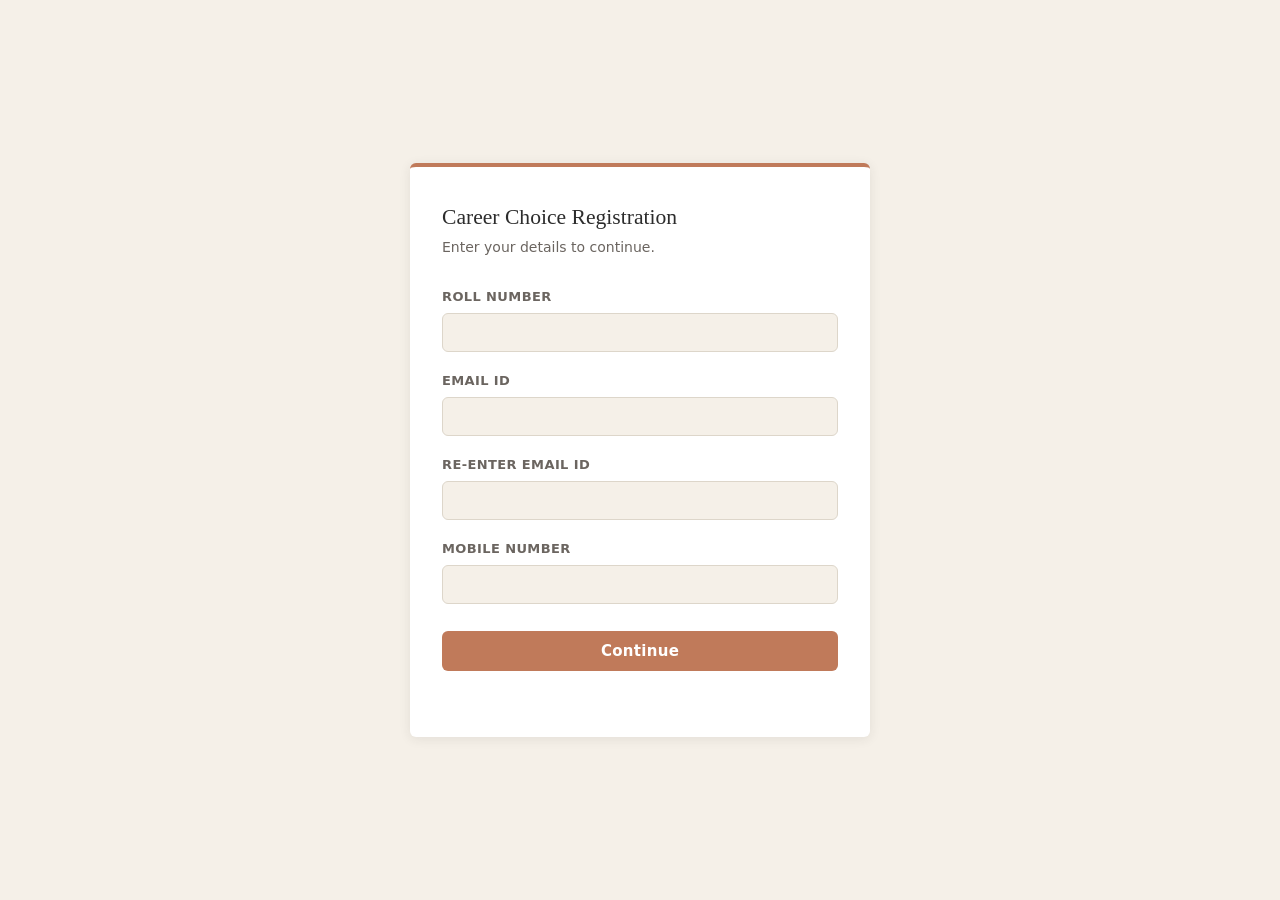
==== index.html @ d34d658c "Add files via upload" ====
<!DOCTYPE html>
<html lang="en">
<head>
  <meta charset="UTF-8">
  <title>Career Choice Registration</title>
  <link rel="stylesheet" href="index.css">
</head>
<body>
  <div class="card">
    <div class="page-header">
      <h1>Career Choice Registration</h1>
      <p class="subtitle">Enter your details to continue.</p>
    </div>

    <form id="loginForm">
      <div class="field">
        <label for="roll_number">Roll Number</label>
        <input type="text" id="roll_number" required>
      </div>
      <div class="field">
        <label for="email">Email ID</label>
        <input type="email" id="email" required>
      </div>
      <div class="field">
        <label for="email_confirm">Re-enter Email ID</label>
        <input type="email" id="email_confirm" required>
      </div>
      <div class="field">
        <label for="mobile">Mobile Number</label>
        <input type="tel" id="mobile" required>
      </div>
      <button type="submit" class="btn-primary">Continue</button>
    </form>

    <p id="msg"></p>
  </div>

  <script>
    const SUPABASE_FUNC_URL = "https://nzpfljvuxqxijrvcmfao.supabase.co/functions/v1";
    const ANON_KEY = "eyJhbGciOiJIUzI1NiIsInR5cCI6IkpXVCJ9.eyJpc3MiOiJzdXBhYmFzZSIsInJlZiI6Im56cGZsanZ1eHF4aWpydmNtZmFvIiwicm9sZSI6ImFub24iLCJpYXQiOjE3ODQyOTI5MjYsImV4cCI6MjA5OTg2ODkyNn0.MAVZSQNgGleXA-5NUONkiJuMtwHu5Oq8yPuc5s8eKDQ";

    document.getElementById("loginForm").addEventListener("submit", async function(e) {
      e.preventDefault();
      const msg = document.getElementById("msg");
      msg.textContent = "";

      const roll_number = document.getElementById("roll_number").value.trim();
      const email = document.getElementById("email").value.trim();
      const email_confirm = document.getElementById("email_confirm").value.trim();
      const mobile = document.getElementById("mobile").value.trim();

      if (email !== email_confirm) {
        msg.textContent = "Email IDs do not match.";
        return;
      }

      msg.style.color = "black";
      msg.textContent = "Please wait...";

      try {
        const res = await fetch(`${SUPABASE_FUNC_URL}/lookup-student`, {
          method: "POST",
          headers: { "Content-Type": "application/json", "apikey": ANON_KEY },
          body: JSON.stringify({ roll_number, email }),
        });
        const data = await res.json();

        if (!res.ok) {
          msg.style.color = "red";
          msg.textContent = data.error || "Something went wrong.";
          return;
        }

        // Store session data
        sessionStorage.setItem("roll_number", roll_number);
        sessionStorage.setItem("email", email);
        sessionStorage.setItem("mobile", mobile);
        sessionStorage.setItem("student", JSON.stringify(data.student));

        if (data.status === "new") {
          // Send OTP then go to verify page
          const otpRes = await fetch(`${SUPABASE_FUNC_URL}/send-otp`, {
            method: "POST",
            headers: { "Content-Type": "application/json", "apikey": ANON_KEY },
            body: JSON.stringify({ roll_number, email, purpose: "register" }),
          });
          const otpData = await otpRes.json();
          if (!otpRes.ok) {
            msg.style.color = "red";
            msg.textContent = otpData.error || "Failed to send OTP.";
            return;
          }
          sessionStorage.setItem("purpose", "register");
          window.location.href = "verify.html";

        } else if (data.status === "registered") {
          // Already registered — go to status page
          sessionStorage.setItem("contact", JSON.stringify(data.contact));
          sessionStorage.setItem("choice", JSON.stringify(data.choice));
          window.location.href = "status.html";
        }

      } catch (err) {
        msg.style.color = "red";
        msg.textContent = "Network error. Please try again.";
      }
    });
  </script>
</body>
</html>
---- index.css ----
/* ============================================================
   index.css — Career Choice Registration (Entry Page)
   Palette: cream / charcoal / clay  |  Georgia + system-ui
   ============================================================ */

/* ── Reset & Base ── */
*, *::before, *::after {
  box-sizing: border-box;
  margin: 0;
  padding: 0;
}

:root {
  --cream:      #F5F0E8;
  --surface:    #FFFFFF;
  --charcoal:   #2C2C2C;
  --clay:       #C07A5A;
  --clay-dark:  #9E5E3F;
  --muted:      #6B6560;
  --border:     #DDD6CA;
  --error:      #B34040;
  --success:    #3A7D5A;
  --radius:     6px;
  --font-serif: Georgia, 'Times New Roman', serif;
  --font-body:  'Calibri', 'Segoe UI', system-ui, sans-serif;
}

body {
  background-color: var(--cream);
  color: var(--charcoal);
  font-family: var(--font-body);
  font-size: 15px;
  line-height: 1.6;
  min-height: 100vh;
  display: flex;
  flex-direction: column;
  align-items: center;
  justify-content: center;
  padding: 2rem 1rem;
}

/* ── Card ── */
.card {
  background: var(--surface);
  border-radius: var(--radius);
  border-top: 4px solid var(--clay);
  box-shadow: 0 2px 12px rgba(44, 44, 44, 0.09);
  width: 100%;
  max-width: 460px;
  padding: 2.25rem 2rem 2rem;
}

/* ── Page Header ── */
.page-header {
  margin-bottom: 1.75rem;
}

.page-header h1 {
  font-family: var(--font-serif);
  font-size: 1.35rem;
  font-weight: normal;
  color: var(--charcoal);
  line-height: 1.3;
}

.page-header p.subtitle {
  font-size: 0.875rem;
  color: var(--muted);
  margin-top: 0.3rem;
}

/* ── Form Fields ── */
.field {
  margin-bottom: 1.15rem;
}

.field label {
  display: block;
  font-size: 0.8125rem;
  font-weight: 600;
  letter-spacing: 0.03em;
  color: var(--muted);
  text-transform: uppercase;
  margin-bottom: 0.35rem;
}

.field input {
  width: 100%;
  padding: 0.6rem 0.75rem;
  border: 1.5px solid var(--border);
  border-radius: var(--radius);
  font-family: var(--font-body);
  font-size: 0.9375rem;
  color: var(--charcoal);
  background: var(--cream);
  transition: border-color 0.15s ease;
  outline: none;
}

.field input:focus {
  border-color: var(--clay);
  background: #fff;
}

/* ── Button ── */
.btn-primary {
  display: inline-block;
  width: 100%;
  margin-top: 0.5rem;
  padding: 0.7rem 1rem;
  background: var(--clay);
  color: #fff;
  font-family: var(--font-body);
  font-size: 0.9375rem;
  font-weight: 600;
  border: none;
  border-radius: var(--radius);
  cursor: pointer;
  letter-spacing: 0.02em;
  transition: background 0.15s ease;
}

.btn-primary:hover {
  background: var(--clay-dark);
}

/* ── Status Message ── */
#msg {
  margin-top: 0.85rem;
  font-size: 0.875rem;
  min-height: 1.25rem;
  color: var(--error);
}

#msg.success {
  color: var(--success);
}

#msg.info {
  color: var(--muted);
}

/* ── Footer hint ── */
.card-footer {
  margin-top: 1.25rem;
  padding-top: 1rem;
  border-top: 1px solid var(--border);
  font-size: 0.8125rem;
  color: var(--muted);
  text-align: center;
}
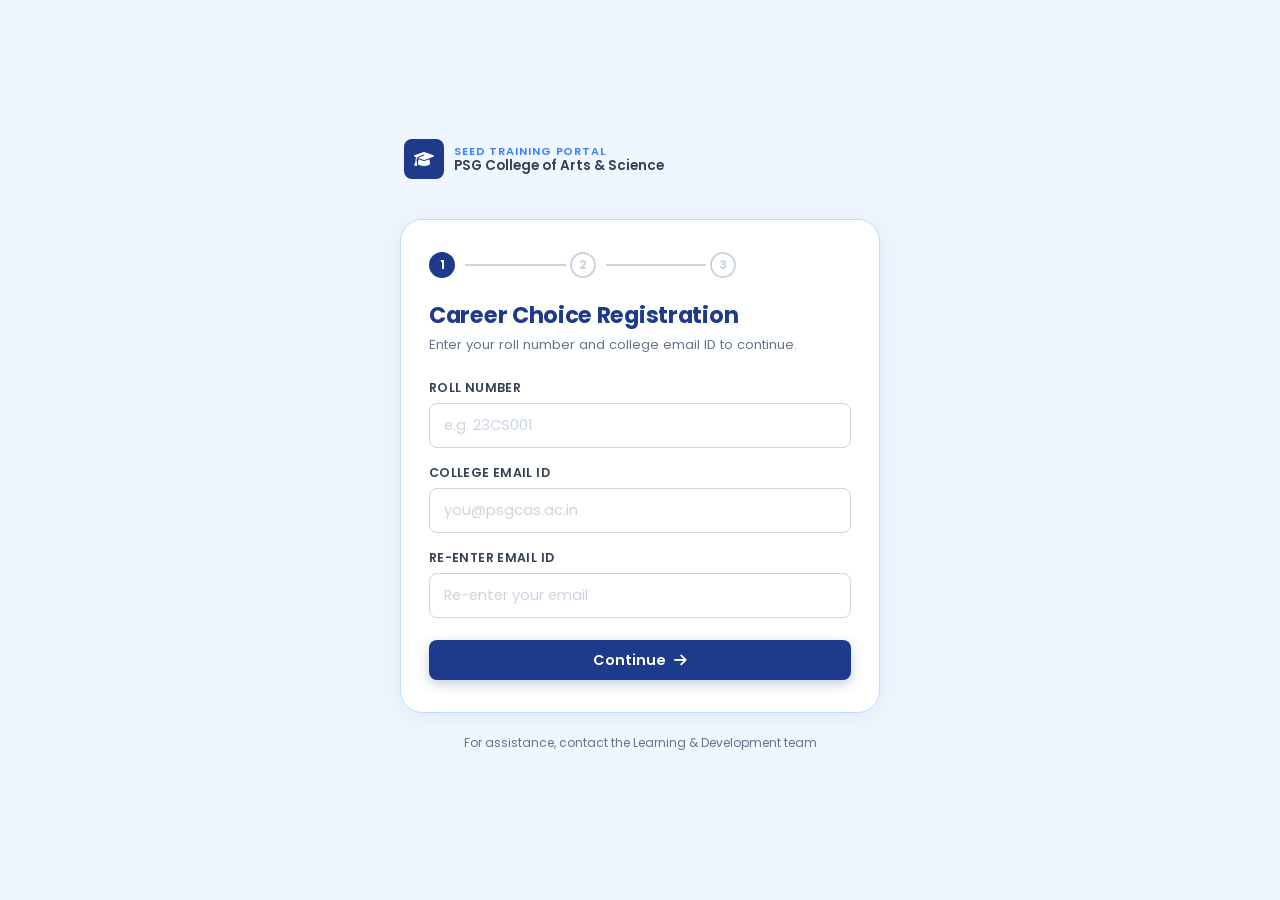
==== commit b9f86cf8: "Update index.html" ====
--- a/index.html
+++ b/index.html
@@ -2,63 +2,166 @@
 <html lang="en">
 <head>
   <meta charset="UTF-8">
-  <title>Career Choice Registration</title>
-  <link rel="stylesheet" href="index.css">
+  <meta name="viewport" content="width=device-width, initial-scale=1.0">
+  <title>Career Choice Registration — SEED Portal</title>
+  <link rel="stylesheet" href="https://cdnjs.cloudflare.com/ajax/libs/font-awesome/6.4.0/css/all.min.css">
+  <link rel="stylesheet" href="portal.css">
 </head>
 <body>
-  <div class="card">
-    <div class="page-header">
-      <h1>Career Choice Registration</h1>
-      <p class="subtitle">Enter your details to continue.</p>
-    </div>
-
-    <form id="loginForm">
+
+  <div class="page-wrapper">
+
+    <!-- Portal badge -->
+    <div style="display:flex; align-items:center; gap:10px; padding: 0 4px;">
+      <div class="portal-badge">
+        <div class="badge-icon"><i class="fas fa-graduation-cap"></i></div>
+        <div class="badge-text">
+          <span>SEED Training Portal</span>
+          <span>PSG College of Arts &amp; Science</span>
+        </div>
+      </div>
+    </div>
+
+    <!-- Step 1: Roll Number + Email -->
+    <div class="card" id="step1">
+      <!-- Step indicator -->
+      <div class="step-indicator">
+        <div class="step">
+          <div class="step-dot active" id="dot1">1</div>
+          <div class="step-line" id="line1"></div>
+        </div>
+        <div class="step">
+          <div class="step-dot" id="dot2">2</div>
+          <div class="step-line" id="line2"></div>
+        </div>
+        <div class="step">
+          <div class="step-dot" id="dot3">3</div>
+        </div>
+      </div>
+
+      <div class="page-title">Career Choice Registration</div>
+      <div class="page-subtitle">Enter your roll number and college email ID to continue.</div>
+
       <div class="field">
         <label for="roll_number">Roll Number</label>
-        <input type="text" id="roll_number" required>
-      </div>
-      <div class="field">
-        <label for="email">Email ID</label>
-        <input type="email" id="email" required>
-      </div>
+        <input type="text" id="roll_number" placeholder="e.g. 23CS001" autocomplete="off" spellcheck="false">
+      </div>
+
+      <div class="field">
+        <label for="email">College Email ID</label>
+        <input type="email" id="email" placeholder="you@psgcas.ac.in" autocomplete="off">
+      </div>
+
       <div class="field">
         <label for="email_confirm">Re-enter Email ID</label>
-        <input type="email" id="email_confirm" required>
-      </div>
+        <input type="email" id="email_confirm" placeholder="Re-enter your email" autocomplete="off">
+      </div>
+
+      <div id="step1Msg" class="msg"></div>
+
+      <div class="btn-group">
+        <button class="btn btn-primary" onclick="handleStep1()" id="step1Btn">
+          Continue <i class="fas fa-arrow-right"></i>
+        </button>
+      </div>
+    </div>
+
+    <!-- Step 2: Mobile (only for new students) -->
+    <div class="card" id="step2" style="display:none;">
+      <div class="step-indicator">
+        <div class="step">
+          <div class="step-dot done"><i class="fas fa-check" style="font-size:0.6rem;"></i></div>
+          <div class="step-line done"></div>
+        </div>
+        <div class="step">
+          <div class="step-dot active">2</div>
+          <div class="step-line" id="line2b"></div>
+        </div>
+        <div class="step">
+          <div class="step-dot" id="dot3b">3</div>
+        </div>
+      </div>
+
+      <div class="page-title">Mobile Number</div>
+      <div class="page-subtitle">We'll send a one-time password to your college email to verify your identity.</div>
+
       <div class="field">
         <label for="mobile">Mobile Number</label>
-        <input type="tel" id="mobile" required>
-      </div>
-      <button type="submit" class="btn-primary">Continue</button>
-    </form>
-
-    <p id="msg"></p>
-  </div>
+        <input type="tel" id="mobile" placeholder="10-digit mobile number" maxlength="10" autocomplete="off">
+      </div>
+
+      <div id="step2Msg" class="msg"></div>
+
+      <div class="btn-group">
+        <button class="btn btn-primary" onclick="handleStep2()" id="step2Btn">
+          Send OTP <i class="fas fa-paper-plane"></i>
+        </button>
+        <button class="btn btn-secondary" onclick="goBack(1)">
+          <i class="fas fa-arrow-left"></i> Back
+        </button>
+      </div>
+    </div>
+
+    <div class="portal-footer">
+      For assistance, contact the Learning &amp; Development team
+    </div>
+
+  </div><!-- /page-wrapper -->
 
   <script>
     const SUPABASE_FUNC_URL = "https://nzpfljvuxqxijrvcmfao.supabase.co/functions/v1";
     const ANON_KEY = "eyJhbGciOiJIUzI1NiIsInR5cCI6IkpXVCJ9.eyJpc3MiOiJzdXBhYmFzZSIsInJlZiI6Im56cGZsanZ1eHF4aWpydmNtZmFvIiwicm9sZSI6ImFub24iLCJpYXQiOjE3ODQyOTI5MjYsImV4cCI6MjA5OTg2ODkyNn0.MAVZSQNgGleXA-5NUONkiJuMtwHu5Oq8yPuc5s8eKDQ";
 
-    document.getElementById("loginForm").addEventListener("submit", async function(e) {
-      e.preventDefault();
-      const msg = document.getElementById("msg");
-      msg.textContent = "";
-
-      const roll_number = document.getElementById("roll_number").value.trim();
-      const email = document.getElementById("email").value.trim();
-      const email_confirm = document.getElementById("email_confirm").value.trim();
-      const mobile = document.getElementById("mobile").value.trim();
-
+    // ── Helpers ──────────────────────────────────────────────
+    function showMsg(id, type, text) {
+      const el = document.getElementById(id);
+      el.className = `msg ${type} show`;
+      el.innerHTML = text;
+    }
+
+    function clearMsg(id) {
+      const el = document.getElementById(id);
+      el.className = "msg";
+      el.textContent = "";
+    }
+
+    function setLoading(btnId, loading, defaultHTML) {
+      const btn = document.getElementById(btnId);
+      if (loading) {
+        btn.disabled = true;
+        btn.innerHTML = '<span class="btn-spinner"></span> Please wait…';
+      } else {
+        btn.disabled = false;
+        btn.innerHTML = defaultHTML;
+      }
+    }
+
+    function goBack(step) {
+      if (step === 1) {
+        document.getElementById("step2").style.display = "none";
+        document.getElementById("step1").style.display = "block";
+      }
+    }
+
+    // ── Step 1: lookup student ───────────────────────────────
+    async function handleStep1() {
+      clearMsg("step1Msg");
+
+      const roll_number = document.getElementById("roll_number").value.trim().toUpperCase();
+      const email       = document.getElementById("email").value.trim().toLowerCase();
+      const email_confirm = document.getElementById("email_confirm").value.trim().toLowerCase();
+
+      if (!roll_number) { showMsg("step1Msg", "error", "Please enter your roll number."); return; }
+      if (!email)       { showMsg("step1Msg", "error", "Please enter your email ID."); return; }
       if (email !== email_confirm) {
-        msg.textContent = "Email IDs do not match.";
+        showMsg("step1Msg", "error", "Email IDs do not match. Please check and try again.");
         return;
       }
 
-      msg.style.color = "black";
-      msg.textContent = "Please wait...";
+      setLoading("step1Btn", true, 'Continue <i class="fas fa-arrow-right"></i>');
 
       try {
-        const res = await fetch(`${SUPABASE_FUNC_URL}/lookup-student`, {
+        const res  = await fetch(`${SUPABASE_FUNC_URL}/lookup-student`, {
           method: "POST",
           headers: { "Content-Type": "application/json", "apikey": ANON_KEY },
           body: JSON.stringify({ roll_number, email }),
@@ -66,45 +169,85 @@
         const data = await res.json();
 
         if (!res.ok) {
-          msg.style.color = "red";
-          msg.textContent = data.error || "Something went wrong.";
+          // data.error will contain "Roll number not found" or "Incorrect roll number or email ID"
+          showMsg("step1Msg", "error", `<i class="fas fa-circle-exclamation"></i>&nbsp; ${data.error || "Something went wrong."}`);
+          setLoading("step1Btn", false, 'Continue <i class="fas fa-arrow-right"></i>');
           return;
         }
 
-        // Store session data
+        // Persist core data
         sessionStorage.setItem("roll_number", roll_number);
         sessionStorage.setItem("email", email);
-        sessionStorage.setItem("mobile", mobile);
         sessionStorage.setItem("student", JSON.stringify(data.student));
 
-        if (data.status === "new") {
-          // Send OTP then go to verify page
-          const otpRes = await fetch(`${SUPABASE_FUNC_URL}/send-otp`, {
-            method: "POST",
-            headers: { "Content-Type": "application/json", "apikey": ANON_KEY },
-            body: JSON.stringify({ roll_number, email, purpose: "register" }),
-          });
-          const otpData = await otpRes.json();
-          if (!otpRes.ok) {
-            msg.style.color = "red";
-            msg.textContent = otpData.error || "Failed to send OTP.";
-            return;
-          }
-          sessionStorage.setItem("purpose", "register");
-          window.location.href = "verify.html";
-
-        } else if (data.status === "registered") {
-          // Already registered — go to status page
+        if (data.status === "registered") {
+          // Already has a choice → go to status page
           sessionStorage.setItem("contact", JSON.stringify(data.contact));
-          sessionStorage.setItem("choice", JSON.stringify(data.choice));
+          sessionStorage.setItem("choice",  JSON.stringify(data.choice));
           window.location.href = "status.html";
+
+        } else {
+          // New student (no email/choice saved yet) → collect mobile
+          document.getElementById("step1").style.display = "none";
+          document.getElementById("step2").style.display = "block";
+          setLoading("step1Btn", false, 'Continue <i class="fas fa-arrow-right"></i>');
         }
 
       } catch (err) {
-        msg.style.color = "red";
-        msg.textContent = "Network error. Please try again.";
-      }
+        showMsg("step1Msg", "error", '<i class="fas fa-wifi"></i>&nbsp; Network error. Please try again.');
+        setLoading("step1Btn", false, 'Continue <i class="fas fa-arrow-right"></i>');
+      }
+    }
+
+    // ── Step 2: send OTP ─────────────────────────────────────
+    async function handleStep2() {
+      clearMsg("step2Msg");
+
+      const mobile = document.getElementById("mobile").value.trim();
+      if (!mobile || mobile.length !== 10 || !/^\d+$/.test(mobile)) {
+        showMsg("step2Msg", "error", "Please enter a valid 10-digit mobile number.");
+        return;
+      }
+
+      setLoading("step2Btn", true, 'Send OTP <i class="fas fa-paper-plane"></i>');
+
+      const roll_number = sessionStorage.getItem("roll_number");
+      const email       = sessionStorage.getItem("email");
+
+      try {
+        const res  = await fetch(`${SUPABASE_FUNC_URL}/send-otp`, {
+          method: "POST",
+          headers: { "Content-Type": "application/json", "apikey": ANON_KEY },
+          body: JSON.stringify({ roll_number, email, purpose: "register" }),
+        });
+        const data = await res.json();
+
+        if (!res.ok) {
+          showMsg("step2Msg", "error", `<i class="fas fa-circle-exclamation"></i>&nbsp; ${data.error || "Failed to send OTP."}`);
+          setLoading("step2Btn", false, 'Send OTP <i class="fas fa-paper-plane"></i>');
+          return;
+        }
+
+        sessionStorage.setItem("mobile",  mobile);
+        sessionStorage.setItem("purpose", "register");
+        sessionStorage.setItem("cooldown_until", data.cooldown_until || "");
+        window.location.href = "verify.html";
+
+      } catch (err) {
+        showMsg("step2Msg", "error", '<i class="fas fa-wifi"></i>&nbsp; Network error. Please try again.');
+        setLoading("step2Btn", false, 'Send OTP <i class="fas fa-paper-plane"></i>');
+      }
+    }
+
+    // ── Allow Enter key to progress ──────────────────────────
+    document.addEventListener("keydown", (e) => {
+      if (e.key !== "Enter") return;
+      const s1 = document.getElementById("step1");
+      const s2 = document.getElementById("step2");
+      if (s1.style.display !== "none") handleStep1();
+      else if (s2.style.display !== "none") handleStep2();
     });
   </script>
+
 </body>
-</html>+</html>
--- a/portal.css
+++ b/portal.css
@@ -0,0 +1,496 @@
+/* ============================================================
+   SEED Training Portal — Shared Styles
+   PSG College of Arts & Science
+   ============================================================ */
+
+@import url('https://fonts.googleapis.com/css2?family=Poppins:wght@300;400;500;600;700&display=swap');
+@import url('https://cdnjs.cloudflare.com/ajax/libs/font-awesome/6.4.0/css/all.min.css');
+
+/* ── Tokens ─────────────────────────────────────────────── */
+:root {
+  --blue-900:   #1e3a8a;
+  --blue-700:   #1d4ed8;
+  --blue-500:   #3b82f6;
+  --blue-200:   #bfdbfe;
+  --blue-50:    #eff6ff;
+
+  --slate-900:  #0f172a;
+  --slate-700:  #334155;
+  --slate-500:  #64748b;
+  --slate-300:  #cbd5e1;
+  --slate-100:  #f1f5f9;
+  --white:      #ffffff;
+
+  --success:    #16a34a;
+  --error:      #dc2626;
+  --warning:    #d97706;
+
+  --radius-sm:  8px;
+  --radius-md:  14px;
+  --radius-lg:  22px;
+
+  --shadow-card: 0 4px 24px rgba(30, 58, 138, 0.08);
+  --shadow-btn:  0 4px 12px rgba(30, 58, 138, 0.25);
+
+  --transition: 0.22s cubic-bezier(0.4, 0, 0.2, 1);
+}
+
+/* ── Reset ───────────────────────────────────────────────── */
+*, *::before, *::after {
+  box-sizing: border-box;
+  margin: 0;
+  padding: 0;
+}
+
+/* ── Base ────────────────────────────────────────────────── */
+body {
+  font-family: 'Poppins', sans-serif;
+  background: var(--blue-50);
+  color: var(--slate-900);
+  min-height: 100vh;
+  display: flex;
+  flex-direction: column;
+  align-items: center;
+  justify-content: center;
+  padding: 24px 16px;
+}
+
+/* ── Page wrapper ────────────────────────────────────────── */
+.page-wrapper {
+  width: 100%;
+  max-width: 480px;
+  display: flex;
+  flex-direction: column;
+  gap: 16px;
+}
+
+/* ── Card ────────────────────────────────────────────────── */
+.card {
+  background: var(--white);
+  border-radius: var(--radius-lg);
+  box-shadow: var(--shadow-card);
+  padding: 32px 28px;
+  border: 1px solid var(--blue-200);
+}
+
+/* ── Portal badge ────────────────────────────────────────── */
+.portal-badge {
+  display: flex;
+  align-items: center;
+  gap: 10px;
+  margin-bottom: 24px;
+}
+
+.portal-badge .badge-icon {
+  width: 40px;
+  height: 40px;
+  background: var(--blue-900);
+  border-radius: var(--radius-sm);
+  display: flex;
+  align-items: center;
+  justify-content: center;
+  flex-shrink: 0;
+}
+
+.portal-badge .badge-icon i {
+  color: var(--white);
+  font-size: 1rem;
+}
+
+.portal-badge .badge-text {
+  display: flex;
+  flex-direction: column;
+  line-height: 1.2;
+}
+
+.portal-badge .badge-text span:first-child {
+  font-size: 0.7rem;
+  font-weight: 600;
+  letter-spacing: 0.08em;
+  text-transform: uppercase;
+  color: var(--blue-500);
+}
+
+.portal-badge .badge-text span:last-child {
+  font-size: 0.85rem;
+  font-weight: 600;
+  color: var(--slate-700);
+}
+
+/* ── Page title ──────────────────────────────────────────── */
+.page-title {
+  font-size: 1.4rem;
+  font-weight: 700;
+  color: var(--blue-900);
+  letter-spacing: -0.3px;
+  line-height: 1.2;
+  margin-bottom: 6px;
+}
+
+.page-subtitle {
+  font-size: 0.82rem;
+  color: var(--slate-500);
+  margin-bottom: 24px;
+  line-height: 1.5;
+}
+
+/* ── Divider ─────────────────────────────────────────────── */
+.divider {
+  height: 1px;
+  background: var(--slate-100);
+  margin: 20px 0;
+}
+
+/* ── Form fields ─────────────────────────────────────────── */
+.field {
+  display: flex;
+  flex-direction: column;
+  gap: 6px;
+  margin-bottom: 16px;
+}
+
+.field:last-of-type {
+  margin-bottom: 0;
+}
+
+.field label {
+  font-size: 0.78rem;
+  font-weight: 600;
+  color: var(--slate-700);
+  letter-spacing: 0.03em;
+  text-transform: uppercase;
+}
+
+.field input,
+.field select {
+  width: 100%;
+  padding: 11px 14px;
+  border: 1.5px solid var(--slate-300);
+  border-radius: var(--radius-sm);
+  font-family: 'Poppins', sans-serif;
+  font-size: 0.92rem;
+  color: var(--slate-900);
+  background: var(--white);
+  transition: border-color var(--transition), box-shadow var(--transition);
+  outline: none;
+  appearance: none;
+  -webkit-appearance: none;
+}
+
+.field input:focus,
+.field select:focus {
+  border-color: var(--blue-500);
+  box-shadow: 0 0 0 3px rgba(59, 130, 246, 0.15);
+}
+
+.field input::placeholder {
+  color: var(--slate-300);
+}
+
+/* select arrow */
+.field select {
+  background-image: url("data:image/svg+xml,%3Csvg xmlns='http://www.w3.org/2000/svg' width='12' height='12' viewBox='0 0 12 12'%3E%3Cpath fill='%2364748b' d='M6 8L1 3h10z'/%3E%3C/svg%3E");
+  background-repeat: no-repeat;
+  background-position: right 14px center;
+  padding-right: 36px;
+  cursor: pointer;
+}
+
+/* ── OTP input ───────────────────────────────────────────── */
+.otp-input {
+  letter-spacing: 0.3em;
+  font-size: 1.4rem !important;
+  font-weight: 600 !important;
+  text-align: center;
+}
+
+/* ── Buttons ─────────────────────────────────────────────── */
+.btn {
+  display: inline-flex;
+  align-items: center;
+  justify-content: center;
+  gap: 8px;
+  padding: 12px 20px;
+  border-radius: var(--radius-sm);
+  font-family: 'Poppins', sans-serif;
+  font-size: 0.9rem;
+  font-weight: 600;
+  cursor: pointer;
+  border: none;
+  transition: all var(--transition);
+  text-decoration: none;
+  line-height: 1;
+}
+
+.btn-primary {
+  background: var(--blue-900);
+  color: var(--white);
+  box-shadow: var(--shadow-btn);
+  width: 100%;
+  padding: 13px 20px;
+}
+
+.btn-primary:hover {
+  background: var(--blue-700);
+  transform: translateY(-1px);
+  box-shadow: 0 6px 18px rgba(30, 58, 138, 0.32);
+}
+
+.btn-primary:active {
+  transform: translateY(0);
+}
+
+.btn-primary:disabled {
+  opacity: 0.55;
+  cursor: not-allowed;
+  transform: none;
+}
+
+.btn-secondary {
+  background: transparent;
+  color: var(--blue-700);
+  border: 1.5px solid var(--blue-200);
+  width: 100%;
+  padding: 11px 20px;
+}
+
+.btn-secondary:hover {
+  background: var(--blue-50);
+  border-color: var(--blue-500);
+}
+
+.btn-ghost {
+  background: transparent;
+  color: var(--slate-500);
+  font-size: 0.82rem;
+  font-weight: 500;
+  padding: 6px 0;
+  text-decoration: underline;
+  text-underline-offset: 3px;
+  border: none;
+  cursor: pointer;
+}
+
+.btn-ghost:hover {
+  color: var(--blue-700);
+}
+
+.btn-danger {
+  background: transparent;
+  color: var(--error);
+  border: 1.5px solid #fecaca;
+  width: 100%;
+  padding: 11px 20px;
+}
+
+.btn-danger:hover {
+  background: #fff1f2;
+  border-color: var(--error);
+}
+
+/* ── Button group ────────────────────────────────────────── */
+.btn-group {
+  display: flex;
+  flex-direction: column;
+  gap: 10px;
+  margin-top: 22px;
+}
+
+/* ── Status messages ─────────────────────────────────────── */
+.msg {
+  font-size: 0.82rem;
+  font-weight: 500;
+  padding: 10px 14px;
+  border-radius: var(--radius-sm);
+  display: none;
+  line-height: 1.5;
+}
+
+.msg.show { display: block; }
+
+.msg.error   { background: #fef2f2; color: var(--error);   border: 1px solid #fecaca; }
+.msg.success { background: #f0fdf4; color: var(--success);  border: 1px solid #bbf7d0; }
+.msg.info    { background: var(--blue-50); color: var(--blue-700); border: 1px solid var(--blue-200); }
+.msg.warning { background: #fffbeb; color: var(--warning);  border: 1px solid #fde68a; }
+
+/* ── Info rows (status page) ─────────────────────────────── */
+.info-row {
+  display: flex;
+  justify-content: space-between;
+  align-items: flex-start;
+  gap: 12px;
+  padding: 10px 0;
+  border-bottom: 1px solid var(--slate-100);
+  font-size: 0.88rem;
+}
+
+.info-row:last-child {
+  border-bottom: none;
+}
+
+.info-row .info-label {
+  font-weight: 600;
+  color: var(--slate-500);
+  font-size: 0.78rem;
+  text-transform: uppercase;
+  letter-spacing: 0.03em;
+  flex-shrink: 0;
+  padding-top: 1px;
+}
+
+.info-row .info-value {
+  color: var(--slate-900);
+  font-weight: 500;
+  text-align: right;
+}
+
+/* ── Choice badge ────────────────────────────────────────── */
+.choice-badge {
+  display: inline-flex;
+  align-items: center;
+  justify-content: center;
+  width: 36px;
+  height: 36px;
+  background: var(--blue-900);
+  color: var(--white);
+  border-radius: 50%;
+  font-size: 1rem;
+  font-weight: 700;
+  flex-shrink: 0;
+}
+
+/* ── Edit counter pills ──────────────────────────────────── */
+.edit-pills {
+  display: flex;
+  gap: 6px;
+  margin-top: 4px;
+}
+
+.edit-pill {
+  width: 10px;
+  height: 10px;
+  border-radius: 50%;
+  background: var(--slate-300);
+}
+
+.edit-pill.used {
+  background: var(--blue-500);
+}
+
+/* ── OTP countdown ───────────────────────────────────────── */
+.otp-meta {
+  display: flex;
+  align-items: center;
+  justify-content: space-between;
+  margin-top: 10px;
+  font-size: 0.78rem;
+  color: var(--slate-500);
+}
+
+.countdown-timer {
+  font-weight: 600;
+  color: var(--blue-700);
+  font-variant-numeric: tabular-nums;
+}
+
+/* ── Step indicator ──────────────────────────────────────── */
+.step-indicator {
+  display: flex;
+  align-items: center;
+  gap: 0;
+  margin-bottom: 24px;
+}
+
+.step {
+  display: flex;
+  align-items: center;
+  gap: 6px;
+  flex: 1;
+}
+
+.step-dot {
+  width: 26px;
+  height: 26px;
+  border-radius: 50%;
+  display: flex;
+  align-items: center;
+  justify-content: center;
+  font-size: 0.72rem;
+  font-weight: 700;
+  flex-shrink: 0;
+  border: 2px solid var(--slate-300);
+  color: var(--slate-300);
+  transition: all var(--transition);
+}
+
+.step-dot.active {
+  background: var(--blue-900);
+  border-color: var(--blue-900);
+  color: var(--white);
+}
+
+.step-dot.done {
+  background: var(--blue-200);
+  border-color: var(--blue-200);
+  color: var(--blue-900);
+}
+
+.step-line {
+  flex: 1;
+  height: 2px;
+  background: var(--slate-300);
+  margin: 0 4px;
+  transition: background var(--transition);
+}
+
+.step-line.done {
+  background: var(--blue-200);
+}
+
+/* ── Success illustration ────────────────────────────────── */
+.success-icon {
+  width: 64px;
+  height: 64px;
+  background: #f0fdf4;
+  border-radius: 50%;
+  display: flex;
+  align-items: center;
+  justify-content: center;
+  margin: 0 auto 20px;
+  border: 2px solid #bbf7d0;
+}
+
+.success-icon i {
+  font-size: 1.6rem;
+  color: var(--success);
+}
+
+/* ── Footer ──────────────────────────────────────────────── */
+.portal-footer {
+  text-align: center;
+  font-size: 0.75rem;
+  color: var(--slate-500);
+  line-height: 1.6;
+  padding: 4px 0 8px;
+}
+
+/* ── Loading spinner on button ───────────────────────────── */
+.btn-spinner {
+  display: inline-block;
+  width: 14px;
+  height: 14px;
+  border: 2px solid rgba(255,255,255,0.4);
+  border-top-color: var(--white);
+  border-radius: 50%;
+  animation: spin 0.7s linear infinite;
+}
+
+@keyframes spin {
+  to { transform: rotate(360deg); }
+}
+
+/* ── Responsive ──────────────────────────────────────────── */
+@media (max-width: 400px) {
+  .card { padding: 24px 18px; }
+  .page-title { font-size: 1.2rem; }
+}
